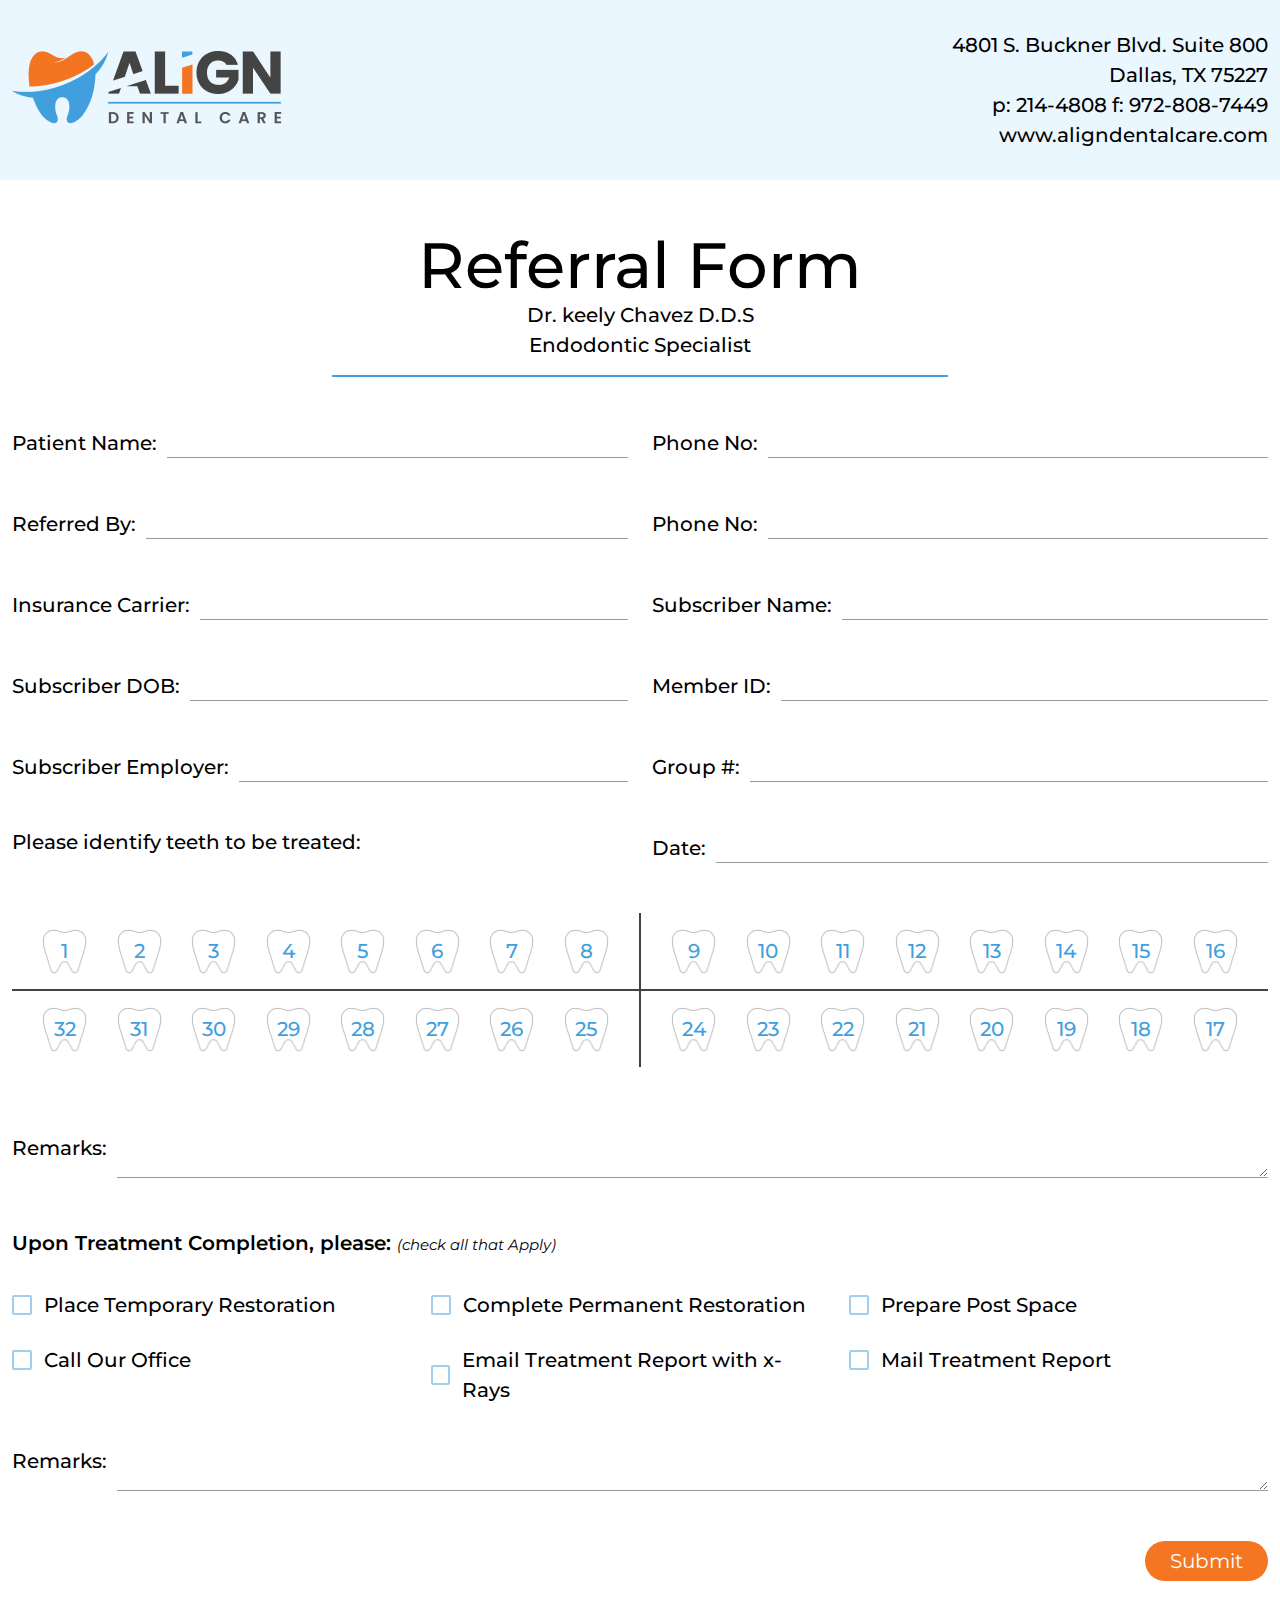
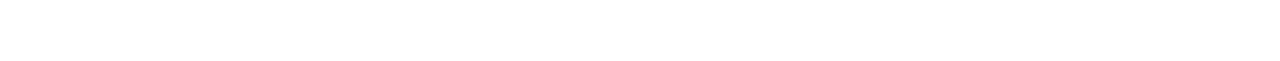
==== index.html @ f9a95ad3 "first commit" ====
<!DOCTYPE html>
<html lang="en">
  <head>
    <meta charset="UTF-8" />
    <meta http-equiv="X-UA-Compatible" content="IE=edge" />
    <meta name="viewport" content="width=device-width, initial-scale=1.0" />
    <title>Align Dental Care</title>
    <!-- =============font========== -->
    <link rel="stylesheet" href="assets/font/font.css" />
    <!-- ==================Bootstrap============ -->
    <link rel="stylesheet" href="assets/css/bootstrap.min.css" />
    <!-- ==============swiper slider css===========  -->
    <link rel="stylesheet" href="assets/css/swiper-bundle.min.css" />
    <link rel="stylesheet" href="assets/css/animate.min.css" />

    <!-- ================default=============== -->
    <link rel="stylesheet" href="assets/css/default.css" />
    <!-- =================style============ -->
    <link rel="stylesheet" href="assets/css/style.css" />
    <!-- ======================responsive============ -->
    <link rel="stylesheet" href="assets/css/responsive.css" />
  </head>

  <body>
    <div class="body-wrapper">
      <div class="align-nav">
        <div class="container">
          <div class="top-location-area">
            <div class="logo">
              <a href=""
                ><img src="assets/img/logo.png" alt="image not found"
              /></a>
            </div>
            <div class="location-history">
              <p>4801 S. Buckner Blvd. Suite 800</p>
              <p>Dallas, TX 75227</p>
              <p>p: 214-4808 f: 972-808-7449</p>
              <p>www.aligndentalcare.com</p>
            </div>
          </div>
        </div>
      </div>

      <!-- ==================first form================== -->
      <section class="cpb-8">
        <div class="referral-form">
          <div class="container">
            <div class="row justify-content-center">
              <div class="col-md-6">
                <div class="form-head">
                  <h3>Referral Form</h3>
                  <p>Dr. keely Chavez D.D.S</p>
                  <p>Endodontic Specialist</p>
                </div>
              </div>
            </div>

            <div class="row">
              <div class="col-md-6">
                <div class="input-wrapper">
                  <label for="" class="input-label">Patient Name:</label>
                  <input type="text" class="form-input" />
                </div>
              </div>
              <div class="col-md-6">
                <div class="input-wrapper">
                  <label for="" class="input-label">Phone No:</label>
                  <input type="text" class="form-input" />
                </div>
              </div>
              <div class="col-md-6">
                <div class="input-wrapper">
                  <label for="" class="input-label">Referred By:</label>
                  <input type="text" class="form-input" />
                </div>
              </div>

              <div class="col-md-6">
                <div class="input-wrapper">
                  <label for="" class="input-label">Phone No:</label>
                  <input type="text" class="form-input" />
                </div>
              </div>

              <div class="col-md-6">
                <div class="input-wrapper">
                  <label for="" class="input-label">Insurance Carrier:</label>
                  <input type="text" class="form-input" />
                </div>
              </div>

              <div class="col-md-6">
                <div class="input-wrapper">
                  <label for="" class="input-label">Subscriber Name:</label>
                  <input type="text" class="form-input" />
                </div>
              </div>

              <div class="col-md-6">
                <div class="input-wrapper">
                  <label for="" class="input-label">Subscriber DOB:</label>
                  <input type="text" class="form-input" />
                </div>
              </div>

              <div class="col-md-6">
                <div class="input-wrapper">
                  <label for="" class="input-label">Member ID:</label>
                  <input type="text" class="form-input" />
                </div>
              </div>

              <div class="col-md-6">
                <div class="input-wrapper">
                  <label for="" class="input-label">Subscriber Employer:</label>
                  <input type="text" class="form-input" />
                </div>
              </div>
              <div class="col-md-6">
                <div class="input-wrapper">
                  <label for="" class="input-label">Group #:</label>
                  <input type="text" class="form-input" />
                </div>
              </div>

              <div class="col-md-6"></div>
              <div class="col-md-6">
                <div class="input-wrapper">
                  <label for="" class="input-label">Date:</label>
                  <input type="text" class="form-input" />
                </div>
              </div>
              <div class="col-md-6">
                <div class="input-wrapper margin-minus">
                  <label for="" class="input-label"
                    >Please identify teeth to be treated:</label
                  >
                </div>
              </div>

              <div class="col-md-12">
                <div class="dent-selector">
                  <div class="selector-area">
                    <div class="check-dent">
                      <input type="checkbox" class="dent-check" id="1" />
                      <label for="1">1</label>
                    </div>
                    <div class="check-dent">
                      <input type="checkbox" class="dent-check" id="2" />
                      <label for="2">2</label>
                    </div>
                    <div class="check-dent">
                      <input type="checkbox" class="dent-check" id="3" />
                      <label for="3">3</label>
                    </div>
                    <div class="check-dent">
                      <input type="checkbox" class="dent-check" id="4" />
                      <label for="4">4</label>
                    </div>
                    <div class="check-dent">
                      <input type="checkbox" class="dent-check" id="5" />
                      <label for="5">5</label>
                    </div>
                    <div class="check-dent">
                      <input type="checkbox" class="dent-check" id="6" />
                      <label for="6">6</label>
                    </div>
                    <div class="check-dent">
                      <input type="checkbox" class="dent-check" id="7" />
                      <label for="7">7</label>
                    </div>
                    <div class="check-dent">
                      <input type="checkbox" class="dent-check" id="8" />
                      <label for="8">8</label>
                    </div>
                  </div>
                  <div class="selector-area">
                    <div class="check-dent">
                      <input type="checkbox" class="dent-check" id="9" />
                      <label for="9">9</label>
                    </div>
                    <div class="check-dent">
                      <input type="checkbox" class="dent-check" id="10" />
                      <label for="10">10</label>
                    </div>
                    <div class="check-dent">
                      <input type="checkbox" class="dent-check" id="11" />
                      <label for="11">11</label>
                    </div>
                    <div class="check-dent">
                      <input type="checkbox" class="dent-check" id="12" />
                      <label for="12">12</label>
                    </div>
                    <div class="check-dent">
                      <input type="checkbox" class="dent-check" id="13" />
                      <label for="13">13</label>
                    </div>
                    <div class="check-dent">
                      <input type="checkbox" class="dent-check" id="14" />
                      <label for="14">14</label>
                    </div>
                    <div class="check-dent">
                      <input type="checkbox" class="dent-check" id="15" />
                      <label for="15">15</label>
                    </div>
                    <div class="check-dent">
                      <input type="checkbox" class="dent-check" id="16" />
                      <label for="16">16</label>
                    </div>
                  </div>
                  <div class="selector-area">
                    <div class="check-dent">
                      <input type="checkbox" class="dent-check" id="32" />
                      <label for="32">32</label>
                    </div>
                    <div class="check-dent">
                      <input type="checkbox" class="dent-check" id="31" />
                      <label for="31">31</label>
                    </div>
                    <div class="check-dent">
                      <input type="checkbox" class="dent-check" id="30" />
                      <label for="30">30</label>
                    </div>
                    <div class="check-dent">
                      <input type="checkbox" class="dent-check" id="29" />
                      <label for="29">29</label>
                    </div>
                    <div class="check-dent">
                      <input type="checkbox" class="dent-check" id="28" />
                      <label for="28">28</label>
                    </div>

                    <div class="check-dent">
                      <input type="checkbox" class="dent-check" id="27" />
                      <label for="27">27</label>
                    </div>
                    <div class="check-dent">
                      <input type="checkbox" class="dent-check" id="26" />
                      <label for="26">26</label>
                    </div>
                    <div class="check-dent">
                      <input type="checkbox" class="dent-check" id="25" />
                      <label for="25">25</label>
                    </div>
                  </div>
                  <div class="selector-area">
                    <div class="check-dent">
                      <input type="checkbox" class="dent-check" id="24" />
                      <label for="24">24</label>
                    </div>
                    <div class="check-dent">
                      <input type="checkbox" class="dent-check" id="23" />
                      <label for="23">23</label>
                    </div>
                    <div class="check-dent">
                      <input type="checkbox" class="dent-check" id="22" />
                      <label for="22">22</label>
                    </div>
                    <div class="check-dent">
                      <input type="checkbox" class="dent-check" id="21" />
                      <label for="21">21</label>
                    </div>
                    <div class="check-dent">
                      <input type="checkbox" class="dent-check" id="20" />
                      <label for="20">20</label>
                    </div>
                    <div class="check-dent">
                      <input type="checkbox" class="dent-check" id="19" />
                      <label for="19">19</label>
                    </div>
                    <div class="check-dent">
                      <input type="checkbox" class="dent-check" id="18" />
                      <label for="18">18</label>
                    </div>
                    <div class="check-dent">
                      <input type="checkbox" class="dent-check" id="17" />
                      <label for="17">17</label>
                    </div>
                  </div>
                </div>
              </div>
              <div class="col-md-12">
                <div class="input-wrapper">
                  <label for="" class="input-label">Remarks:</label>
                  <textarea type="text" class="form-input"> </textarea>
                </div>
              </div>

              <p class="check-box-title">
                Upon Treatment Completion, please:
                <i>(check all that Apply)</i>
              </p>
              <div class="row">
                <div class="col-md-4">
                  <div class="form-group-checkbox">
                    <input
                      id="checkbox"
                      class="mark-check"
                      name="checkbox"
                      type="checkbox"
                      value="yes"
                    />
                    <label for="checkbox">Place Temporary Restoration</label>
                  </div>
                </div>
                <div class="col-md-4">
                  <div class="form-group-checkbox">
                    <input
                      id="checkbox"
                      class="mark-check"
                      name="checkbox"
                      type="checkbox"
                      value="yes"
                    />
                    <label for="checkbox">Complete Permanent Restoration</label>
                  </div>
                </div>
                <div class="col-md-4">
                  <div class="form-group-checkbox">
                    <input
                      id="checkbox"
                      class="mark-check"
                      name="checkbox"
                      type="checkbox"
                      value="yes"
                    />
                    <label for="checkbox">Prepare Post Space</label>
                  </div>
                </div>
                <div class="col-md-4">
                  <div class="form-group-checkbox">
                    <input
                      id="checkbox"
                      class="mark-check"
                      name="checkbox"
                      type="checkbox"
                      value="yes"
                    />
                    <label for="checkbox">Call Our Office</label>
                  </div>
                </div>
                <div class="col-md-4">
                  <div class="form-group-checkbox">
                    <input
                      id="checkbox"
                      class="mark-check"
                      name="checkbox"
                      type="checkbox"
                      value="yes"
                    />
                    <label for="checkbox">Email Treatment Report with x-Rays</label>
                  </div>
                </div>
                <div class="col-md-4">
                  <div class="form-group-checkbox">
                    <input
                      id="checkbox"
                      class="mark-check"
                      name="checkbox"
                      type="checkbox"
                      value="yes"
                    />
                    <label for="checkbox">Mail Treatment Report</label>
                  </div>
                </div>
              </div>


              <div class="col-md-12">
                <div class="input-wrapper">
                  <label for="" class="input-label">Remarks:</label>
                  <textarea type="text" class="form-input"> </textarea>
                </div>
              </div>

              <div class="col-md-12">
                <div class="d-flex justify-content-end">
                  <button class="submit-btn">
                    Submit
                  </button>
                </div>
              </div>
            </div>
          </div>
        </div>
      </section>
    </div>

    <!-- ============script========= -->
    <!-- =============jQuery========= -->
    <script src="assets/js/jquery.min.js"></script>
    <!-- ===============bootstrap=========== -->
    <script src="assets/js/bootstrap.bundle.js"></script>
    <!-- =========swiper slider ================= -->
    <script src="assets/js/swiper-bundle.min.js"></script>
    <!-- =============custom js========= -->
    <script src="assets/js/app.js"></script>
  </body>
</html>
---- assets/font/font.css ----
@font-face {
  font-family: 'icomoon';
  src:  url('fonts/icomoon.eot?6awche');
  src:  url('fonts/icomoon.eot?6awche#iefix') format('embedded-opentype'),
    url('fonts/icomoon.ttf?6awche') format('truetype'),
    url('fonts/icomoon.woff?6awche') format('woff'),
    url('fonts/icomoon.svg?6awche#icomoon') format('svg');
  font-weight: normal;
  font-style: normal;
  font-display: block;
}

[class^="icon-"], [class*=" icon-"] {
  /* use !important to prevent issues with browser extensions that change fonts */
  font-family: 'icomoon' !important;
  speak: never;
  font-style: normal;
  font-weight: normal;
  font-variant: normal;
  text-transform: none;
  line-height: 1;

  /* Better Font Rendering =========== */
  -webkit-font-smoothing: antialiased;
  -moz-osx-font-smoothing: grayscale;
}

.icon-main:before {
  content: "\e900";
}
.icon-location:before {
  content: "\e901";
}
.icon-hamburger:before {
  content: "\e902";
}
---- assets/css/default.css ----
@import url("https://fonts.googleapis.com/css2?family=Montserrat:ital,wght@0,100;0,200;0,300;0,400;0,500;0,600;0,700;0,800;0,900;1,100;1,200;1,300;1,500;1,700;1,900&display=swap");
* {
  padding: 0;
  margin: 0;
  outline: none;
}

/*===== VARIABLES CSS =====*/

:root {
  /*========== Colors ==========*/
  --main-color: #f47522;
  --second-color: #121314;
  --black-color: #000000;
  --title-color: #393939;
  --white-color: #ffffff;
  /*========== Font and typography ==========*/
  --body-font: "Montserrat", sans-serif;
  --sec-title-font: 25px;
  --p-font: 16px;
  --m-title: 30.25px;
  --l-title: 36.79px;

  --title-font: 40px;
  /*========== Font weight ==========*/
  --font-medium: 500;
  --font-semi-bold: 600;
  /*========== Margin ==========*/
  --mb-1: 0.5rem;
  --mb-2: 1rem;
  --mb-3: 1.5rem;
  --mb-4: 2rem;
  --mb-5: 2.5rem;
  --mb-6: 3rem;
  /*========== z index ==========*/
  --z-tooltip: 10;
  --z-fixed: 100;
}

/* ==================CSS Variable END========= */

/*========== BASE ==========*/

*,
::before,
::after {
  box-sizing: border-box;
}

html {
  scroll-behavior: smooth;
}

.container {
  max-width: 1330px;
}

body {
  color: #000000;
  font-weight: 500;
  font-size: 20px;
  font-family: var(--body-font);
  line-height: 150%;
  overflow-x: hidden;
}

img {
  vertical-align: middle;
  height: auto;
}

a {
  text-decoration: none;
  display: inline-block;
}

a:hover {
  text-decoration: none;
  color: var(--main-color);
}
.body-wrapper{
  overflow-x: hidden;
}
ul,
ol {
  padding: 0;
  list-style: none;
}

button:focus {
  outline: none;
}

/* ============================GENERAL STYLE END======= */

h1,
h2,
h3,
h4,
h5,
h6,
p,
ul,
li,
span,
label {
  margin: 0;
}

.ovh {
  overflow: hidden;
}

table.table {
  white-space: nowrap;
}

.custom-btn {
  background: var(--main-gradient);
  padding: 10px 30px;
  border-radius: 40px;
  font-size: 16px;
  text-transform: uppercase;
  color: var(--white-color);
  transition: 0.3s;
  background: var(--main-color);
  -webkit-transition: 0.3s;
  -moz-transition: 0.3s;
  -ms-transition: 0.3s;
  -o-transition: 0.3s;
  border: 2px solid var(--main-color);
  font-weight: 600;
}

.custom-btn:hover {
  background: none;
  color: var(--main-color);
  border: 2px solid var(--main-color);
}

.btn:focus {
  outline: 0px;
  box-shadow: none;
}

.cpy-60 {
  padding-top: 60px;
  padding-bottom: 60px;
}

.cpy-8 {
  padding-top: 80px;
  padding-bottom: 80px;
}

.cmt-10 {
  margin-top: 100px;
}
.cpb-8{
  padding-bottom: 80px;
}
---- assets/css/style.css ----
.top-location-area {
  display: flex;
  align-items: center;
  justify-content: space-between;
  padding: 30px 0;
}
.align-nav {
  background: #ebf7ff;
}
.location-history {
  text-align: end;
}
.form-head {
  text-align: center;
  border-bottom: 2px solid #429fdd;
  margin: 50px 0;
  padding-bottom: 15px;
}

.form-head h3 {
  font-weight: 500;
  font-size: 64px;
  line-height: 110%;
}

.input-wrapper {
  display: flex;
  align-items: center;
  white-space: pre;
  gap: 10px;
  margin-bottom: 50px;
}

.form-input {
  width: 100%;
  border: none;
  border-bottom: 1px solid #9b9b9b;
}

/* Hide the default check mark */
input.dent-check[type="checkbox"] {
  -webkit-appearance: none;
  -moz-appearance: none;
  appearance: none;
  border: none;
  outline: none;
}

/* Set the image for the checkbox */
input.dent-check[type="checkbox"] + label:before {
  content: "";
  display: inline-block;
  width: 45px;
  height: 45px;
  background-image: url("../img/dent.png");
  background-size: contain;
  vertical-align: middle;
  background-position: center;
  position: absolute;
}
input.dent-check[type="checkbox"]:checked + label:before {
  background-image: url("../img/dent-alt.png");
  z-index: -2;
}
input.dent-check[type="checkbox"]:checked + label {
  color: #fff;
  z-index: 1;
  position: relative;
}
.dent-selector {
  display: grid;
  grid-template-columns: 1fr 1fr;
  margin-bottom: 50px;
}

.selector-area {
  display: grid;
  grid-template-columns: 1fr 1fr 1fr 1fr 1fr 1fr 1fr 1fr;
  gap: 15px;
  padding: 23px;
}

.check-dent {
  display: flex;
  justify-content: center;
  align-items: center;
  text-align: center;
}

.check-dent label {
  width: 100%;
  display: contents;
  font-size: 20px;
  color: #429fdd;
}

.selector-area:first-child {
  border-bottom: 2px solid #434343;
  border-right: 1px solid #434343;
}
.selector-area:nth-child(2) {
  border-bottom: 2px solid #434343;
  border-left: 1px solid #434343;
}
.selector-area:nth-child(3) {
  border-right: 1px solid #434343;
}
.selector-area:nth-child(4) {
  border-left: 1px solid #434343;
}
.margin-minus {
  margin-top: -86px;
}




input.mark-check[type="checkbox"] {
  position: relative;
  border: 2px solid #429FDD;
  border-radius: 2px;
  background: none;
  cursor: pointer;
  line-height: 0;
  margin: 0px 0.6em 0px 0px;
  outline: 0px;
  vertical-align: text-top;
  height: 20px;
  width: 20px;
  appearance: none;
  opacity: 0.5;
  padding: 0px !important;
}

input.mark-check[type="checkbox"]:hover {
  opacity: 1;
}

input.mark-check[type="checkbox"]:checked {
  opacity: 1;
}

input.mark-check[type="checkbox"]::before {
  content: "";
  position: absolute;
  right: 50%;
  top: 50%;
  width: 4px;
  height: 10px;
  border-style: solid;
  border-color: #429FDD;
  border-image: initial;
  border-width: 0px 2px 2px 0px;
  margin: -1px -1px 0px;
  transform: rotate(45deg) translate(-50%, -50%);
  z-index: 2;
  opacity: 1;
}



input.mark-check[type="checkbox"]::before {
  opacity: 0;
}

input.mark-check[type="checkbox"]:checked::before {
  opacity: 1;
}
.form-group-checkbox{
  display: flex;
  align-items: center;
  margin-bottom: 25px;
}

p.check-box-title {
    margin-bottom: 30px;
    font-weight: 600;
}

p.check-box-title i {
    font-size: 15px;
    font-weight: 400;
}

p.check-box-title {
  margin-bottom: 30px;
  font-weight: 600;
}

p.check-box-title i {
  font-size: 15px;
  font-weight: 400;
}

button.submit-btn {
  background: var(--main-color);
  border: none;
  color: var(--white-color);
  padding: 5px 25px;
  border-radius: 40px;
}
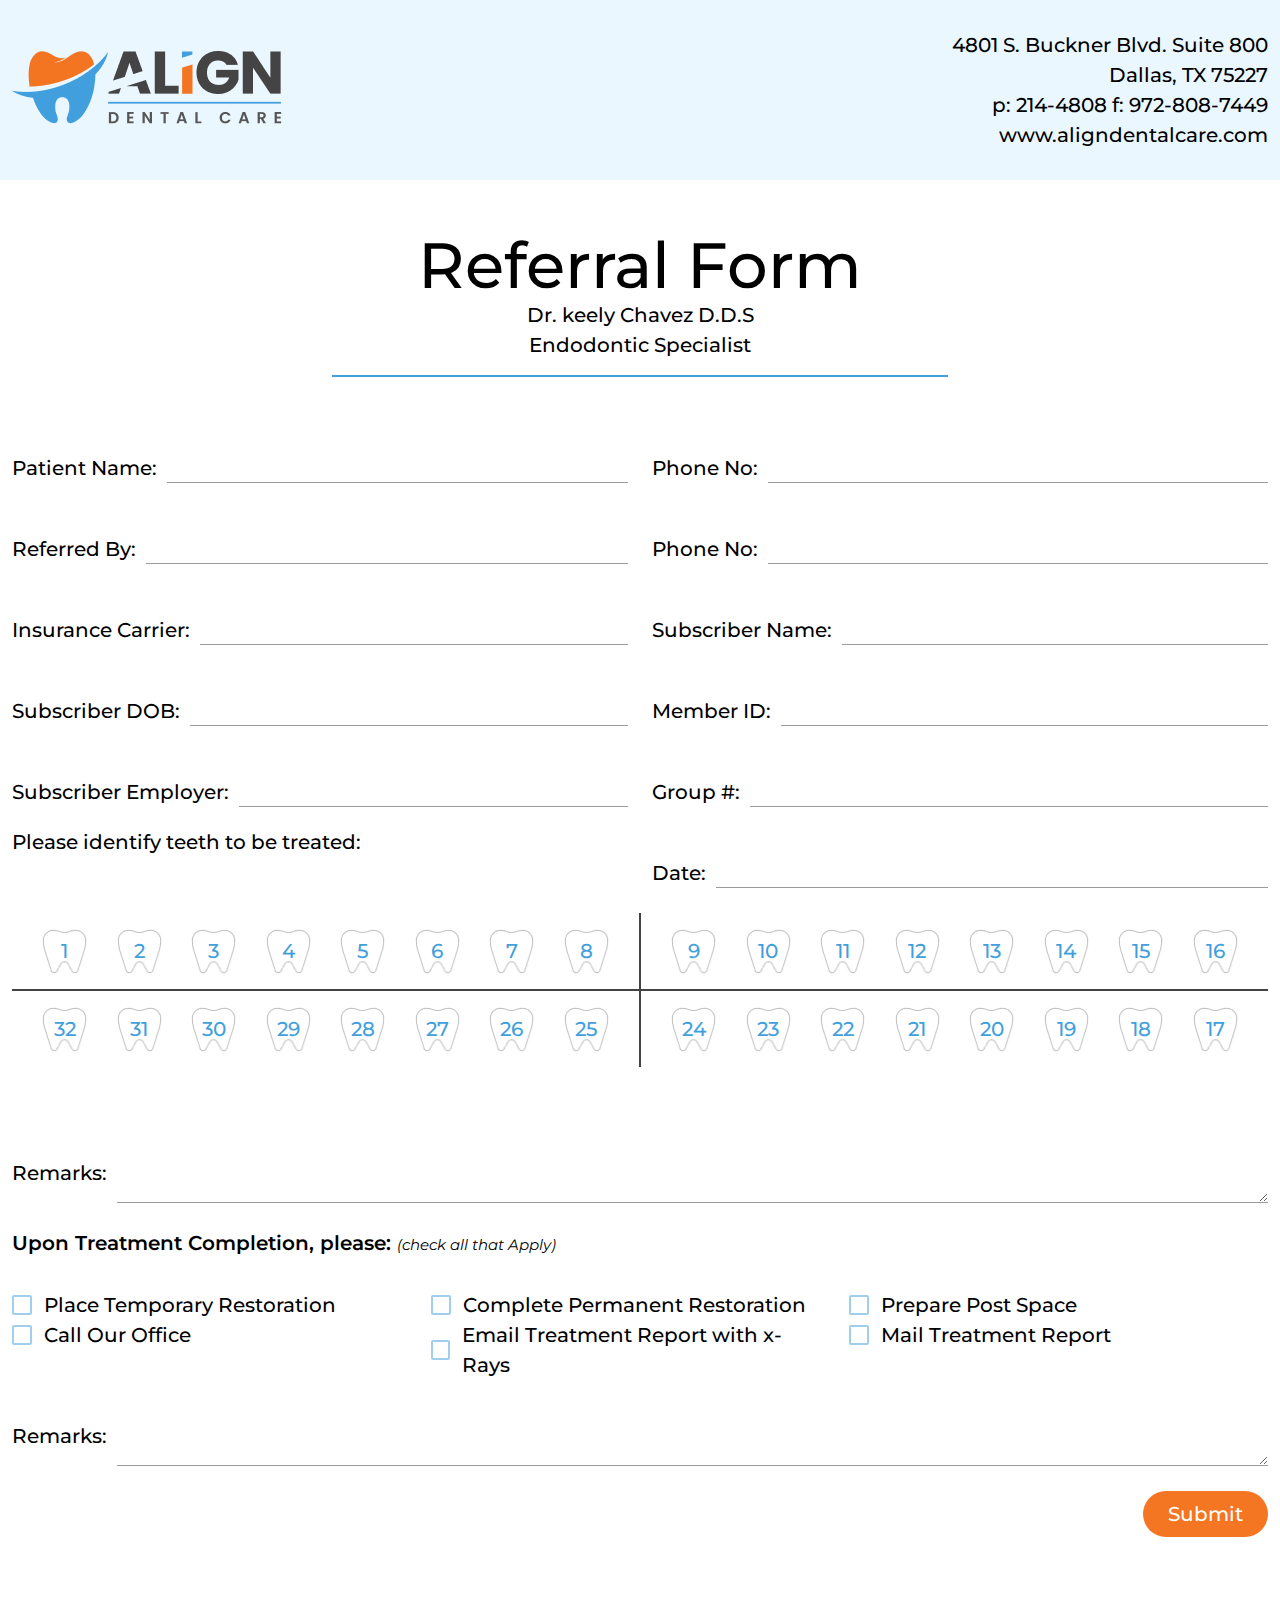
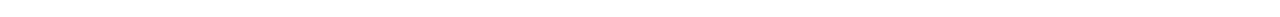
==== commit 9d427bf5: "second page done" ====
--- a/index.html
+++ b/index.html
@@ -57,67 +57,67 @@
 
             <div class="row">
               <div class="col-md-6">
-                <div class="input-wrapper">
+                <div class="input-wrapper input-gap">
                   <label for="" class="input-label">Patient Name:</label>
                   <input type="text" class="form-input" />
                 </div>
               </div>
               <div class="col-md-6">
-                <div class="input-wrapper">
+                <div class="input-wrapper input-gap">
                   <label for="" class="input-label">Phone No:</label>
                   <input type="text" class="form-input" />
                 </div>
               </div>
               <div class="col-md-6">
-                <div class="input-wrapper">
+                <div class="input-wrapper input-gap">
                   <label for="" class="input-label">Referred By:</label>
                   <input type="text" class="form-input" />
                 </div>
               </div>
 
               <div class="col-md-6">
-                <div class="input-wrapper">
+                <div class="input-wrapper input-gap">
                   <label for="" class="input-label">Phone No:</label>
                   <input type="text" class="form-input" />
                 </div>
               </div>
 
               <div class="col-md-6">
-                <div class="input-wrapper">
+                <div class="input-wrapper input-gap">
                   <label for="" class="input-label">Insurance Carrier:</label>
                   <input type="text" class="form-input" />
                 </div>
               </div>
 
               <div class="col-md-6">
-                <div class="input-wrapper">
+                <div class="input-wrapper input-gap">
                   <label for="" class="input-label">Subscriber Name:</label>
                   <input type="text" class="form-input" />
                 </div>
               </div>
 
               <div class="col-md-6">
-                <div class="input-wrapper">
+                <div class="input-wrapper input-gap">
                   <label for="" class="input-label">Subscriber DOB:</label>
                   <input type="text" class="form-input" />
                 </div>
               </div>
 
               <div class="col-md-6">
-                <div class="input-wrapper">
+                <div class="input-wrapper input-gap">
                   <label for="" class="input-label">Member ID:</label>
                   <input type="text" class="form-input" />
                 </div>
               </div>
 
               <div class="col-md-6">
-                <div class="input-wrapper">
+                <div class="input-wrapper input-gap">
                   <label for="" class="input-label">Subscriber Employer:</label>
                   <input type="text" class="form-input" />
                 </div>
               </div>
               <div class="col-md-6">
-                <div class="input-wrapper">
+                <div class="input-wrapper input-gap">
                   <label for="" class="input-label">Group #:</label>
                   <input type="text" class="form-input" />
                 </div>
@@ -125,13 +125,13 @@
 
               <div class="col-md-6"></div>
               <div class="col-md-6">
-                <div class="input-wrapper">
+                <div class="input-wrapper input-gap">
                   <label for="" class="input-label">Date:</label>
                   <input type="text" class="form-input" />
                 </div>
               </div>
               <div class="col-md-6">
-                <div class="input-wrapper margin-minus">
+                <div class="input-wrapper input-gap margin-minus">
                   <label for="" class="input-label"
                     >Please identify teeth to be treated:</label
                   >
@@ -280,7 +280,7 @@
                 </div>
               </div>
               <div class="col-md-12">
-                <div class="input-wrapper">
+                <div class="input-wrapper input-gap">
                   <label for="" class="input-label">Remarks:</label>
                   <textarea type="text" class="form-input"> </textarea>
                 </div>
@@ -367,7 +367,7 @@
 
 
               <div class="col-md-12">
-                <div class="input-wrapper">
+                <div class="input-wrapper input-gap">
                   <label for="" class="input-label">Remarks:</label>
                   <textarea type="text" class="form-input"> </textarea>
                 </div>
--- a/assets/css/default.css
+++ b/assets/css/default.css
@@ -52,7 +52,7 @@
 }
 
 .container {
-  max-width: 1330px;
+  max-width: 1390px;
 }
 
 body {
@@ -158,4 +158,7 @@
 }
 .cpb-8{
   padding-bottom: 80px;
+}
+.input-gap{
+  margin: 25px 0;
 }--- a/assets/css/style.css
+++ b/assets/css/style.css
@@ -28,7 +28,7 @@
   align-items: center;
   white-space: pre;
   gap: 10px;
-  margin-bottom: 50px;
+  /* margin-bottom: 50px; */
 }
 
 .form-input {
@@ -169,7 +169,7 @@
 .form-group-checkbox{
   display: flex;
   align-items: center;
-  margin-bottom: 25px;
+  /* margin-bottom: 25px; */
 }
 
 p.check-box-title {
@@ -196,6 +196,25 @@
   background: var(--main-color);
   border: none;
   color: var(--white-color);
-  padding: 5px 25px;
+  padding: 8px 25px;
   border-radius: 40px;
+  font-weight: 500;
+}
+
+
+
+/* ============================second page ======================== */
+.location-top {
+  text-align: center;
+  width: 100%;
+}
+
+.location-top h2 {
+  font-size: 48px;
+  margin-bottom: 10px;
+  font-weight: 600;
+}.endodontist-img {
+  height: 100%;
+  display: flex;
+  align-items: center;
 }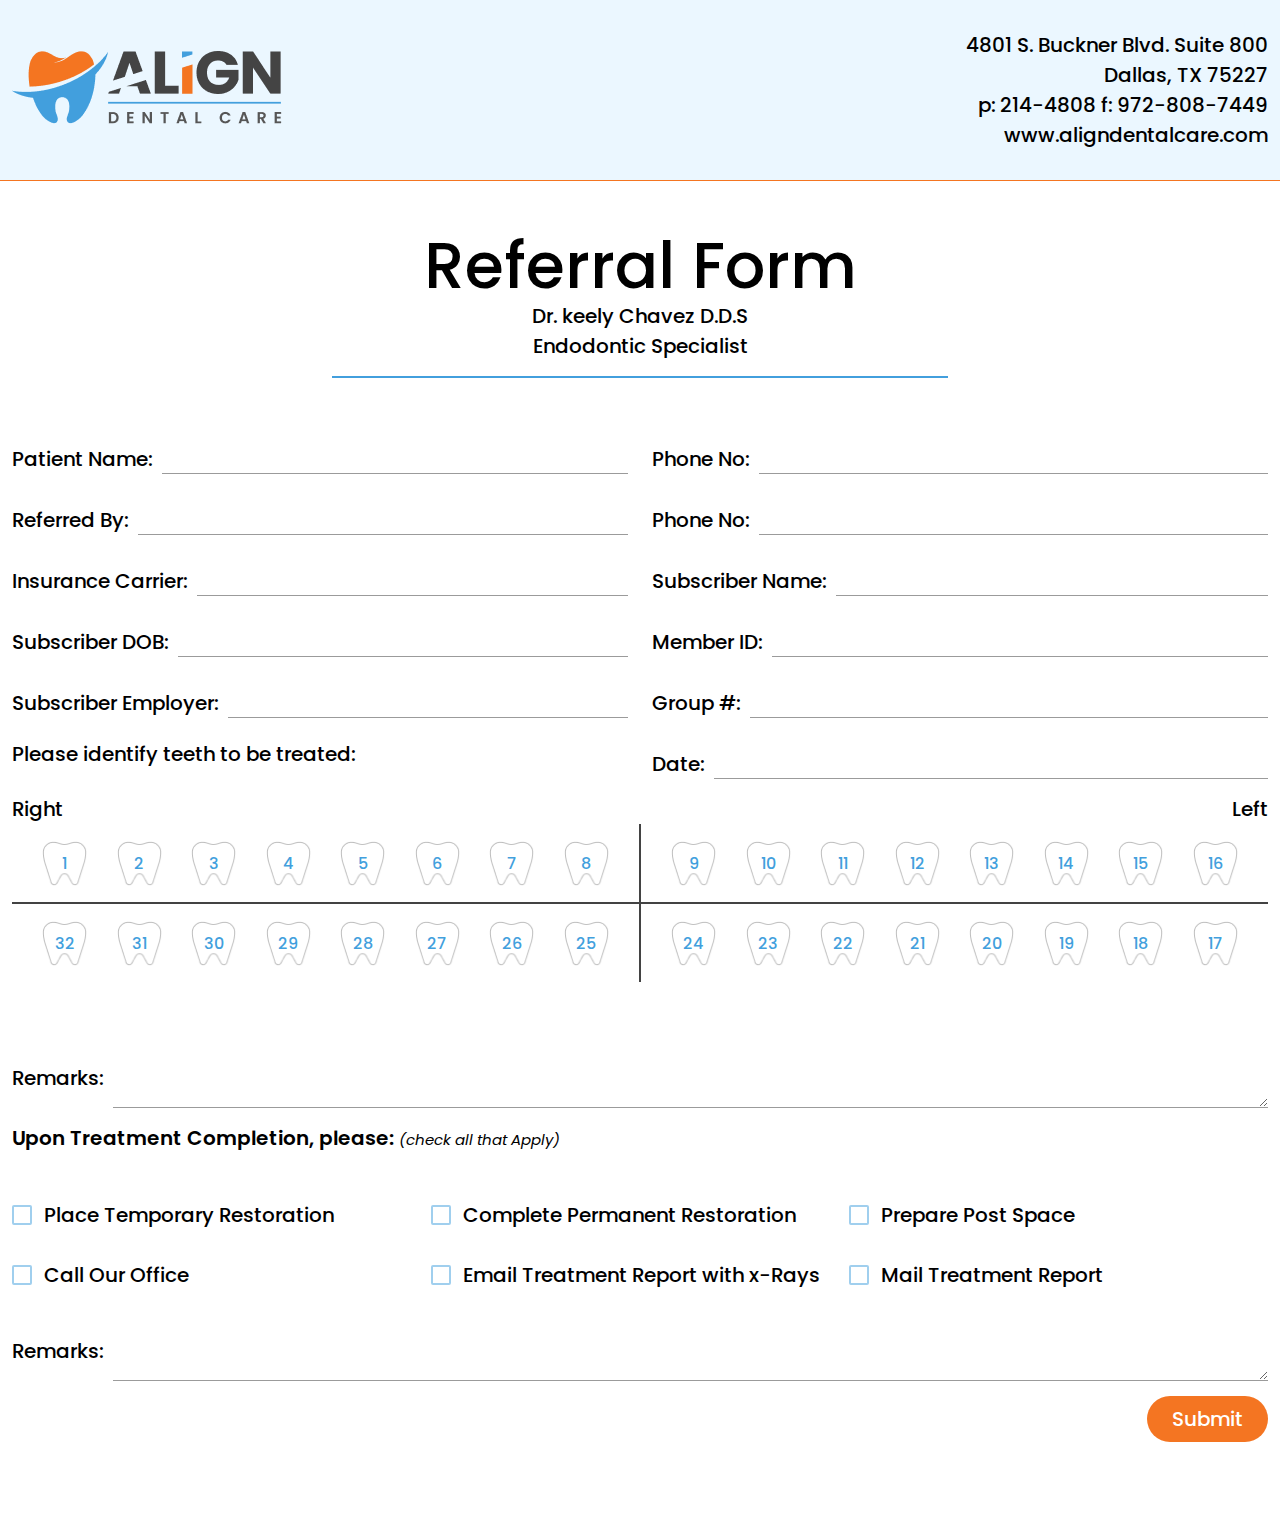
==== commit ade4ed9e: "align dental lab referras" ====
--- a/index.html
+++ b/index.html
@@ -139,7 +139,14 @@
               </div>
 
               <div class="col-md-12">
+                <div class="teeth-root">
+                  <p class="left-teeth">Right</p>
+                  <p class="right-teeth">
+                    Left
+                  </p>
+                </div>
                 <div class="dent-selector">
+                  
                   <div class="selector-area">
                     <div class="check-dent">
                       <input type="checkbox" class="dent-check" id="1" />
@@ -292,7 +299,7 @@
               </p>
               <div class="row">
                 <div class="col-md-4">
-                  <div class="form-group-checkbox">
+                  <div class="form-group-checkbox  input-gap">
                     <input
                       id="checkbox"
                       class="mark-check"
@@ -304,7 +311,7 @@
                   </div>
                 </div>
                 <div class="col-md-4">
-                  <div class="form-group-checkbox">
+                  <div class="form-group-checkbox  input-gap">
                     <input
                       id="checkbox"
                       class="mark-check"
@@ -316,7 +323,7 @@
                   </div>
                 </div>
                 <div class="col-md-4">
-                  <div class="form-group-checkbox">
+                  <div class="form-group-checkbox  input-gap">
                     <input
                       id="checkbox"
                       class="mark-check"
@@ -328,7 +335,7 @@
                   </div>
                 </div>
                 <div class="col-md-4">
-                  <div class="form-group-checkbox">
+                  <div class="form-group-checkbox  input-gap">
                     <input
                       id="checkbox"
                       class="mark-check"
@@ -340,7 +347,7 @@
                   </div>
                 </div>
                 <div class="col-md-4">
-                  <div class="form-group-checkbox">
+                  <div class="form-group-checkbox  input-gap">
                     <input
                       id="checkbox"
                       class="mark-check"
@@ -352,7 +359,7 @@
                   </div>
                 </div>
                 <div class="col-md-4">
-                  <div class="form-group-checkbox">
+                  <div class="form-group-checkbox  input-gap">
                     <input
                       id="checkbox"
                       class="mark-check"
--- a/assets/css/default.css
+++ b/assets/css/default.css
@@ -1,4 +1,5 @@
-@import url("https://fonts.googleapis.com/css2?family=Montserrat:ital,wght@0,100;0,200;0,300;0,400;0,500;0,600;0,700;0,800;0,900;1,100;1,200;1,300;1,500;1,700;1,900&display=swap");
+@import url('https://fonts.googleapis.com/css2?family=Poppins:ital,wght@0,100;0,200;0,300;0,400;0,500;0,600;0,700;0,800;0,900;1,100;1,200;1,300;1,400;1,500;1,600;1,700;1,800;1,900&display=swap');
+
 * {
   padding: 0;
   margin: 0;
@@ -15,7 +16,7 @@
   --title-color: #393939;
   --white-color: #ffffff;
   /*========== Font and typography ==========*/
-  --body-font: "Montserrat", sans-serif;
+  --body-font: 'Poppins', sans-serif;
   --sec-title-font: 25px;
   --p-font: 16px;
   --m-title: 30.25px;
@@ -160,5 +161,5 @@
   padding-bottom: 80px;
 }
 .input-gap{
-  margin: 25px 0;
+  margin: 15px 0;
 }--- a/assets/css/style.css
+++ b/assets/css/style.css
@@ -6,6 +6,7 @@
 }
 .align-nav {
   background: #ebf7ff;
+  border-bottom: 1px solid #f47521;
 }
 .location-history {
   text-align: end;
@@ -90,7 +91,7 @@
 .check-dent label {
   width: 100%;
   display: contents;
-  font-size: 20px;
+  font-size: 16px;
   color: #429fdd;
 }
 
@@ -109,15 +110,12 @@
   border-left: 1px solid #434343;
 }
 .margin-minus {
-  margin-top: -86px;
-}
-
-
-
+  margin-top: -55px;
+}
 
 input.mark-check[type="checkbox"] {
   position: relative;
-  border: 2px solid #429FDD;
+  border: 2px solid #429fdd;
   border-radius: 2px;
   background: none;
   cursor: pointer;
@@ -148,7 +146,7 @@
   width: 4px;
   height: 10px;
   border-style: solid;
-  border-color: #429FDD;
+  border-color: #429fdd;
   border-image: initial;
   border-width: 0px 2px 2px 0px;
   margin: -1px -1px 0px;
@@ -157,8 +155,6 @@
   opacity: 1;
 }
 
-
-
 input.mark-check[type="checkbox"]::before {
   opacity: 0;
 }
@@ -166,20 +162,20 @@
 input.mark-check[type="checkbox"]:checked::before {
   opacity: 1;
 }
-.form-group-checkbox{
+.form-group-checkbox {
   display: flex;
   align-items: center;
   /* margin-bottom: 25px; */
 }
 
 p.check-box-title {
-    margin-bottom: 30px;
-    font-weight: 600;
+  margin-bottom: 30px;
+  font-weight: 600;
 }
 
 p.check-box-title i {
-    font-size: 15px;
-    font-weight: 400;
+  font-size: 15px;
+  font-weight: 400;
 }
 
 p.check-box-title {
@@ -201,8 +197,6 @@
   font-weight: 500;
 }
 
-
-
 /* ============================second page ======================== */
 .location-top {
   text-align: center;
@@ -213,8 +207,47 @@
   font-size: 48px;
   margin-bottom: 10px;
   font-weight: 600;
-}.endodontist-img {
+}
+.endodontist-img {
   height: 100%;
   display: flex;
   align-items: center;
-}+}
+
+[type="file"] {
+  height: 0;
+  overflow: hidden;
+  width: 0;
+}
+
+[type="file"] + label {
+  background: #e6e6e6;
+  border: none;
+  border-radius: 5px;
+  color: #000;
+  cursor: pointer;
+  display: inline-block;
+  font-family: "Rubik", sans-serif;
+  font-size: inherit;
+  font-weight: 500;
+  margin-bottom: 1rem;
+  outline: none;
+  padding: 1rem 50px;
+  position: relative;
+  transition: all 0.3s;
+  vertical-align: middle;
+}
+[type="file"] + label:hover {
+  background-color: #aba9a9;
+}
+.teeth-root {
+  display: flex;
+  align-items: center;
+  justify-content: space-between;
+}
+.option-input {
+  margin-top: 50px;
+}
+h3.section-title {
+  margin: 35px 0;
+}
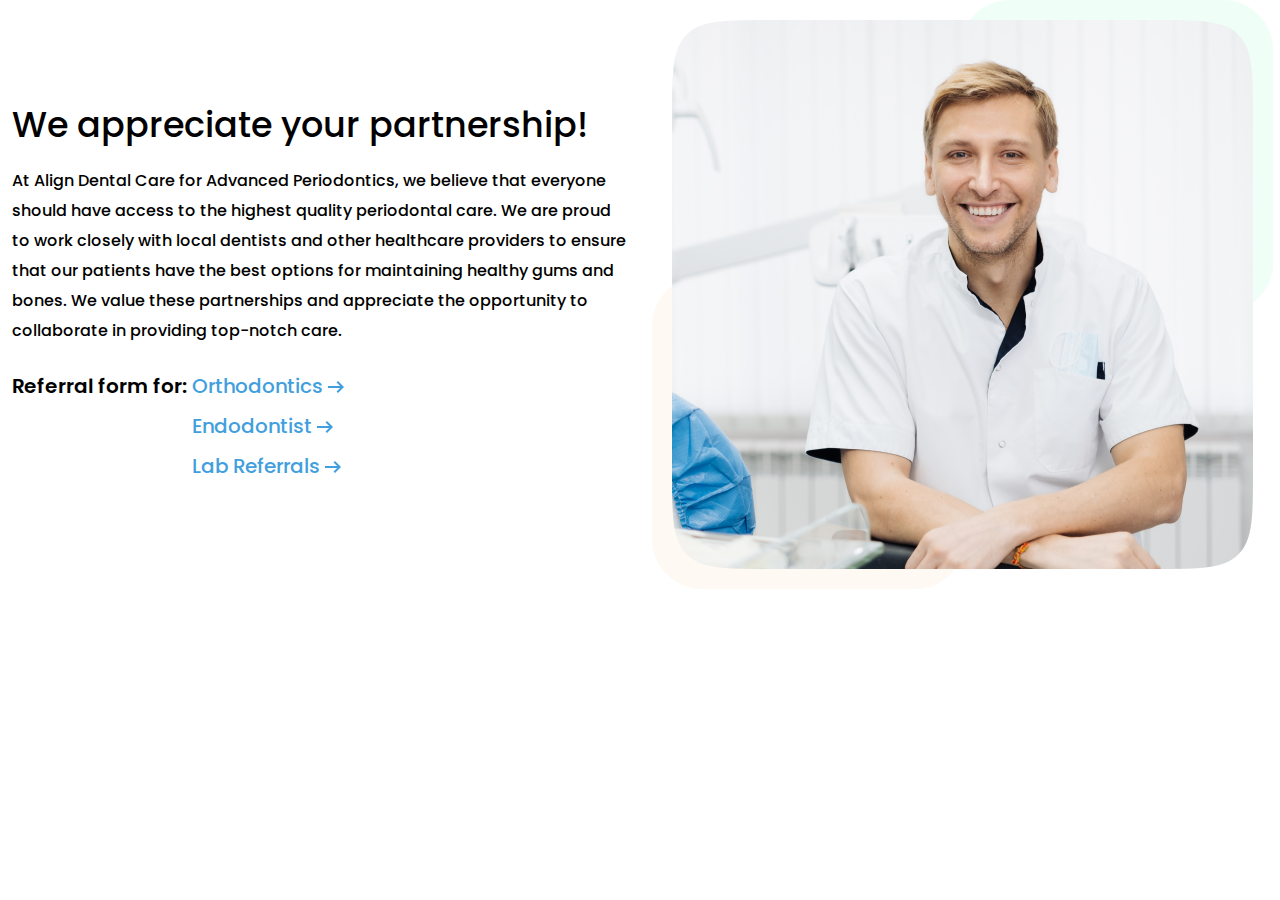
==== commit f05e91be: "landing page done" ====
--- a/index.html
+++ b/index.html
@@ -23,368 +23,45 @@
 
   <body>
     <div class="body-wrapper">
-      <div class="align-nav">
-        <div class="container">
-          <div class="top-location-area">
-            <div class="logo">
-              <a href=""
-                ><img src="assets/img/logo.png" alt="image not found"
-              /></a>
-            </div>
-            <div class="location-history">
-              <p>4801 S. Buckner Blvd. Suite 800</p>
-              <p>Dallas, TX 75227</p>
-              <p>p: 214-4808 f: 972-808-7449</p>
-              <p>www.aligndentalcare.com</p>
-            </div>
-          </div>
-        </div>
-      </div>
-
-      <!-- ==================first form================== -->
-      <section class="cpb-8">
-        <div class="referral-form">
+      <section>
+        <div class="appreciate">
           <div class="container">
-            <div class="row justify-content-center">
-              <div class="col-md-6">
-                <div class="form-head">
-                  <h3>Referral Form</h3>
-                  <p>Dr. keely Chavez D.D.S</p>
-                  <p>Endodontic Specialist</p>
-                </div>
-              </div>
-            </div>
-
             <div class="row">
               <div class="col-md-6">
-                <div class="input-wrapper input-gap">
-                  <label for="" class="input-label">Patient Name:</label>
-                  <input type="text" class="form-input" />
-                </div>
-              </div>
-              <div class="col-md-6">
-                <div class="input-wrapper input-gap">
-                  <label for="" class="input-label">Phone No:</label>
-                  <input type="text" class="form-input" />
-                </div>
-              </div>
-              <div class="col-md-6">
-                <div class="input-wrapper input-gap">
-                  <label for="" class="input-label">Referred By:</label>
-                  <input type="text" class="form-input" />
+                <div class="appreciate-wrapper">
+                    <div class="appreciate-content">
+                        <h3>We appreciate your partnership!</h3>
+                        <p>
+                          At Align Dental Care for Advanced Periodontics, we believe
+                          that everyone should have access to the highest quality
+                          periodontal care. We are proud to work closely with local
+                          dentists and other healthcare providers to ensure that our
+                          patients have the best options for maintaining healthy gums
+                          and bones. We value these partnerships and appreciate the
+                          opportunity to collaborate in providing top-notch care.
+                        </p>
+      
+                        <table>
+                          <tr>
+                            <td><p class="rf-link">Referral form for:</p></td>
+                            <td><a href="https://redlime100.github.io/Align-Dental-care/orthodontics.html" class="out-link">Orthodontics <img src="assets/img/icon.png" alt=""></a></td>
+                          </tr>
+                          <tr>
+                              <td></td>
+                              <td><a href="https://redlime100.github.io/Align-Dental-care/endodontist.html" class="out-link">Endodontist <img src="assets/img/icon.png" alt=""></a></td>
+                            </tr>
+                            <tr>
+                              <td></td>
+                              <td><a href="https://redlime100.github.io/Align-Dental-care/lab-referras.html" class="out-link">Lab Referrals <img src="assets/img/icon.png" alt=""></a></td>
+                            </tr>
+                        </table>
+                      </div>
                 </div>
               </div>
 
               <div class="col-md-6">
-                <div class="input-wrapper input-gap">
-                  <label for="" class="input-label">Phone No:</label>
-                  <input type="text" class="form-input" />
-                </div>
-              </div>
-
-              <div class="col-md-6">
-                <div class="input-wrapper input-gap">
-                  <label for="" class="input-label">Insurance Carrier:</label>
-                  <input type="text" class="form-input" />
-                </div>
-              </div>
-
-              <div class="col-md-6">
-                <div class="input-wrapper input-gap">
-                  <label for="" class="input-label">Subscriber Name:</label>
-                  <input type="text" class="form-input" />
-                </div>
-              </div>
-
-              <div class="col-md-6">
-                <div class="input-wrapper input-gap">
-                  <label for="" class="input-label">Subscriber DOB:</label>
-                  <input type="text" class="form-input" />
-                </div>
-              </div>
-
-              <div class="col-md-6">
-                <div class="input-wrapper input-gap">
-                  <label for="" class="input-label">Member ID:</label>
-                  <input type="text" class="form-input" />
-                </div>
-              </div>
-
-              <div class="col-md-6">
-                <div class="input-wrapper input-gap">
-                  <label for="" class="input-label">Subscriber Employer:</label>
-                  <input type="text" class="form-input" />
-                </div>
-              </div>
-              <div class="col-md-6">
-                <div class="input-wrapper input-gap">
-                  <label for="" class="input-label">Group #:</label>
-                  <input type="text" class="form-input" />
-                </div>
-              </div>
-
-              <div class="col-md-6"></div>
-              <div class="col-md-6">
-                <div class="input-wrapper input-gap">
-                  <label for="" class="input-label">Date:</label>
-                  <input type="text" class="form-input" />
-                </div>
-              </div>
-              <div class="col-md-6">
-                <div class="input-wrapper input-gap margin-minus">
-                  <label for="" class="input-label"
-                    >Please identify teeth to be treated:</label
-                  >
-                </div>
-              </div>
-
-              <div class="col-md-12">
-                <div class="teeth-root">
-                  <p class="left-teeth">Right</p>
-                  <p class="right-teeth">
-                    Left
-                  </p>
-                </div>
-                <div class="dent-selector">
-                  
-                  <div class="selector-area">
-                    <div class="check-dent">
-                      <input type="checkbox" class="dent-check" id="1" />
-                      <label for="1">1</label>
-                    </div>
-                    <div class="check-dent">
-                      <input type="checkbox" class="dent-check" id="2" />
-                      <label for="2">2</label>
-                    </div>
-                    <div class="check-dent">
-                      <input type="checkbox" class="dent-check" id="3" />
-                      <label for="3">3</label>
-                    </div>
-                    <div class="check-dent">
-                      <input type="checkbox" class="dent-check" id="4" />
-                      <label for="4">4</label>
-                    </div>
-                    <div class="check-dent">
-                      <input type="checkbox" class="dent-check" id="5" />
-                      <label for="5">5</label>
-                    </div>
-                    <div class="check-dent">
-                      <input type="checkbox" class="dent-check" id="6" />
-                      <label for="6">6</label>
-                    </div>
-                    <div class="check-dent">
-                      <input type="checkbox" class="dent-check" id="7" />
-                      <label for="7">7</label>
-                    </div>
-                    <div class="check-dent">
-                      <input type="checkbox" class="dent-check" id="8" />
-                      <label for="8">8</label>
-                    </div>
-                  </div>
-                  <div class="selector-area">
-                    <div class="check-dent">
-                      <input type="checkbox" class="dent-check" id="9" />
-                      <label for="9">9</label>
-                    </div>
-                    <div class="check-dent">
-                      <input type="checkbox" class="dent-check" id="10" />
-                      <label for="10">10</label>
-                    </div>
-                    <div class="check-dent">
-                      <input type="checkbox" class="dent-check" id="11" />
-                      <label for="11">11</label>
-                    </div>
-                    <div class="check-dent">
-                      <input type="checkbox" class="dent-check" id="12" />
-                      <label for="12">12</label>
-                    </div>
-                    <div class="check-dent">
-                      <input type="checkbox" class="dent-check" id="13" />
-                      <label for="13">13</label>
-                    </div>
-                    <div class="check-dent">
-                      <input type="checkbox" class="dent-check" id="14" />
-                      <label for="14">14</label>
-                    </div>
-                    <div class="check-dent">
-                      <input type="checkbox" class="dent-check" id="15" />
-                      <label for="15">15</label>
-                    </div>
-                    <div class="check-dent">
-                      <input type="checkbox" class="dent-check" id="16" />
-                      <label for="16">16</label>
-                    </div>
-                  </div>
-                  <div class="selector-area">
-                    <div class="check-dent">
-                      <input type="checkbox" class="dent-check" id="32" />
-                      <label for="32">32</label>
-                    </div>
-                    <div class="check-dent">
-                      <input type="checkbox" class="dent-check" id="31" />
-                      <label for="31">31</label>
-                    </div>
-                    <div class="check-dent">
-                      <input type="checkbox" class="dent-check" id="30" />
-                      <label for="30">30</label>
-                    </div>
-                    <div class="check-dent">
-                      <input type="checkbox" class="dent-check" id="29" />
-                      <label for="29">29</label>
-                    </div>
-                    <div class="check-dent">
-                      <input type="checkbox" class="dent-check" id="28" />
-                      <label for="28">28</label>
-                    </div>
-
-                    <div class="check-dent">
-                      <input type="checkbox" class="dent-check" id="27" />
-                      <label for="27">27</label>
-                    </div>
-                    <div class="check-dent">
-                      <input type="checkbox" class="dent-check" id="26" />
-                      <label for="26">26</label>
-                    </div>
-                    <div class="check-dent">
-                      <input type="checkbox" class="dent-check" id="25" />
-                      <label for="25">25</label>
-                    </div>
-                  </div>
-                  <div class="selector-area">
-                    <div class="check-dent">
-                      <input type="checkbox" class="dent-check" id="24" />
-                      <label for="24">24</label>
-                    </div>
-                    <div class="check-dent">
-                      <input type="checkbox" class="dent-check" id="23" />
-                      <label for="23">23</label>
-                    </div>
-                    <div class="check-dent">
-                      <input type="checkbox" class="dent-check" id="22" />
-                      <label for="22">22</label>
-                    </div>
-                    <div class="check-dent">
-                      <input type="checkbox" class="dent-check" id="21" />
-                      <label for="21">21</label>
-                    </div>
-                    <div class="check-dent">
-                      <input type="checkbox" class="dent-check" id="20" />
-                      <label for="20">20</label>
-                    </div>
-                    <div class="check-dent">
-                      <input type="checkbox" class="dent-check" id="19" />
-                      <label for="19">19</label>
-                    </div>
-                    <div class="check-dent">
-                      <input type="checkbox" class="dent-check" id="18" />
-                      <label for="18">18</label>
-                    </div>
-                    <div class="check-dent">
-                      <input type="checkbox" class="dent-check" id="17" />
-                      <label for="17">17</label>
-                    </div>
-                  </div>
-                </div>
-              </div>
-              <div class="col-md-12">
-                <div class="input-wrapper input-gap">
-                  <label for="" class="input-label">Remarks:</label>
-                  <textarea type="text" class="form-input"> </textarea>
-                </div>
-              </div>
-
-              <p class="check-box-title">
-                Upon Treatment Completion, please:
-                <i>(check all that Apply)</i>
-              </p>
-              <div class="row">
-                <div class="col-md-4">
-                  <div class="form-group-checkbox  input-gap">
-                    <input
-                      id="checkbox"
-                      class="mark-check"
-                      name="checkbox"
-                      type="checkbox"
-                      value="yes"
-                    />
-                    <label for="checkbox">Place Temporary Restoration</label>
-                  </div>
-                </div>
-                <div class="col-md-4">
-                  <div class="form-group-checkbox  input-gap">
-                    <input
-                      id="checkbox"
-                      class="mark-check"
-                      name="checkbox"
-                      type="checkbox"
-                      value="yes"
-                    />
-                    <label for="checkbox">Complete Permanent Restoration</label>
-                  </div>
-                </div>
-                <div class="col-md-4">
-                  <div class="form-group-checkbox  input-gap">
-                    <input
-                      id="checkbox"
-                      class="mark-check"
-                      name="checkbox"
-                      type="checkbox"
-                      value="yes"
-                    />
-                    <label for="checkbox">Prepare Post Space</label>
-                  </div>
-                </div>
-                <div class="col-md-4">
-                  <div class="form-group-checkbox  input-gap">
-                    <input
-                      id="checkbox"
-                      class="mark-check"
-                      name="checkbox"
-                      type="checkbox"
-                      value="yes"
-                    />
-                    <label for="checkbox">Call Our Office</label>
-                  </div>
-                </div>
-                <div class="col-md-4">
-                  <div class="form-group-checkbox  input-gap">
-                    <input
-                      id="checkbox"
-                      class="mark-check"
-                      name="checkbox"
-                      type="checkbox"
-                      value="yes"
-                    />
-                    <label for="checkbox">Email Treatment Report with x-Rays</label>
-                  </div>
-                </div>
-                <div class="col-md-4">
-                  <div class="form-group-checkbox  input-gap">
-                    <input
-                      id="checkbox"
-                      class="mark-check"
-                      name="checkbox"
-                      type="checkbox"
-                      value="yes"
-                    />
-                    <label for="checkbox">Mail Treatment Report</label>
-                  </div>
-                </div>
-              </div>
-
-
-              <div class="col-md-12">
-                <div class="input-wrapper input-gap">
-                  <label for="" class="input-label">Remarks:</label>
-                  <textarea type="text" class="form-input"> </textarea>
-                </div>
-              </div>
-
-              <div class="col-md-12">
-                <div class="d-flex justify-content-end">
-                  <button class="submit-btn">
-                    Submit
-                  </button>
+                <div class="appreciate-img">
+                    <img src="assets/img/1.png" alt="">
                 </div>
               </div>
             </div>
--- a/assets/css/style.css
+++ b/assets/css/style.css
@@ -110,7 +110,7 @@
   border-left: 1px solid #434343;
 }
 .margin-minus {
-  margin-top: -55px;
+  margin-top: -45px;
 }
 
 input.mark-check[type="checkbox"] {
@@ -251,3 +251,28 @@
 h3.section-title {
   margin: 35px 0;
 }
+.appreciate-wrapper {
+  height: 100%;
+  display: flex;
+  align-items: center;
+}
+
+.appreciate-content h3 {
+  margin-bottom: 20px;
+  font-size: 35px;
+}
+
+.appreciate-content p {
+  font-size: 16px;
+  margin-bottom: 20px;
+}
+
+p.rf-link {
+  font-weight: 600;
+  font-size: 20px;
+  margin: 0;
+}a.out-link {
+  color: #429FDD;
+  transition: .3s;
+  padding: 5px;
+}